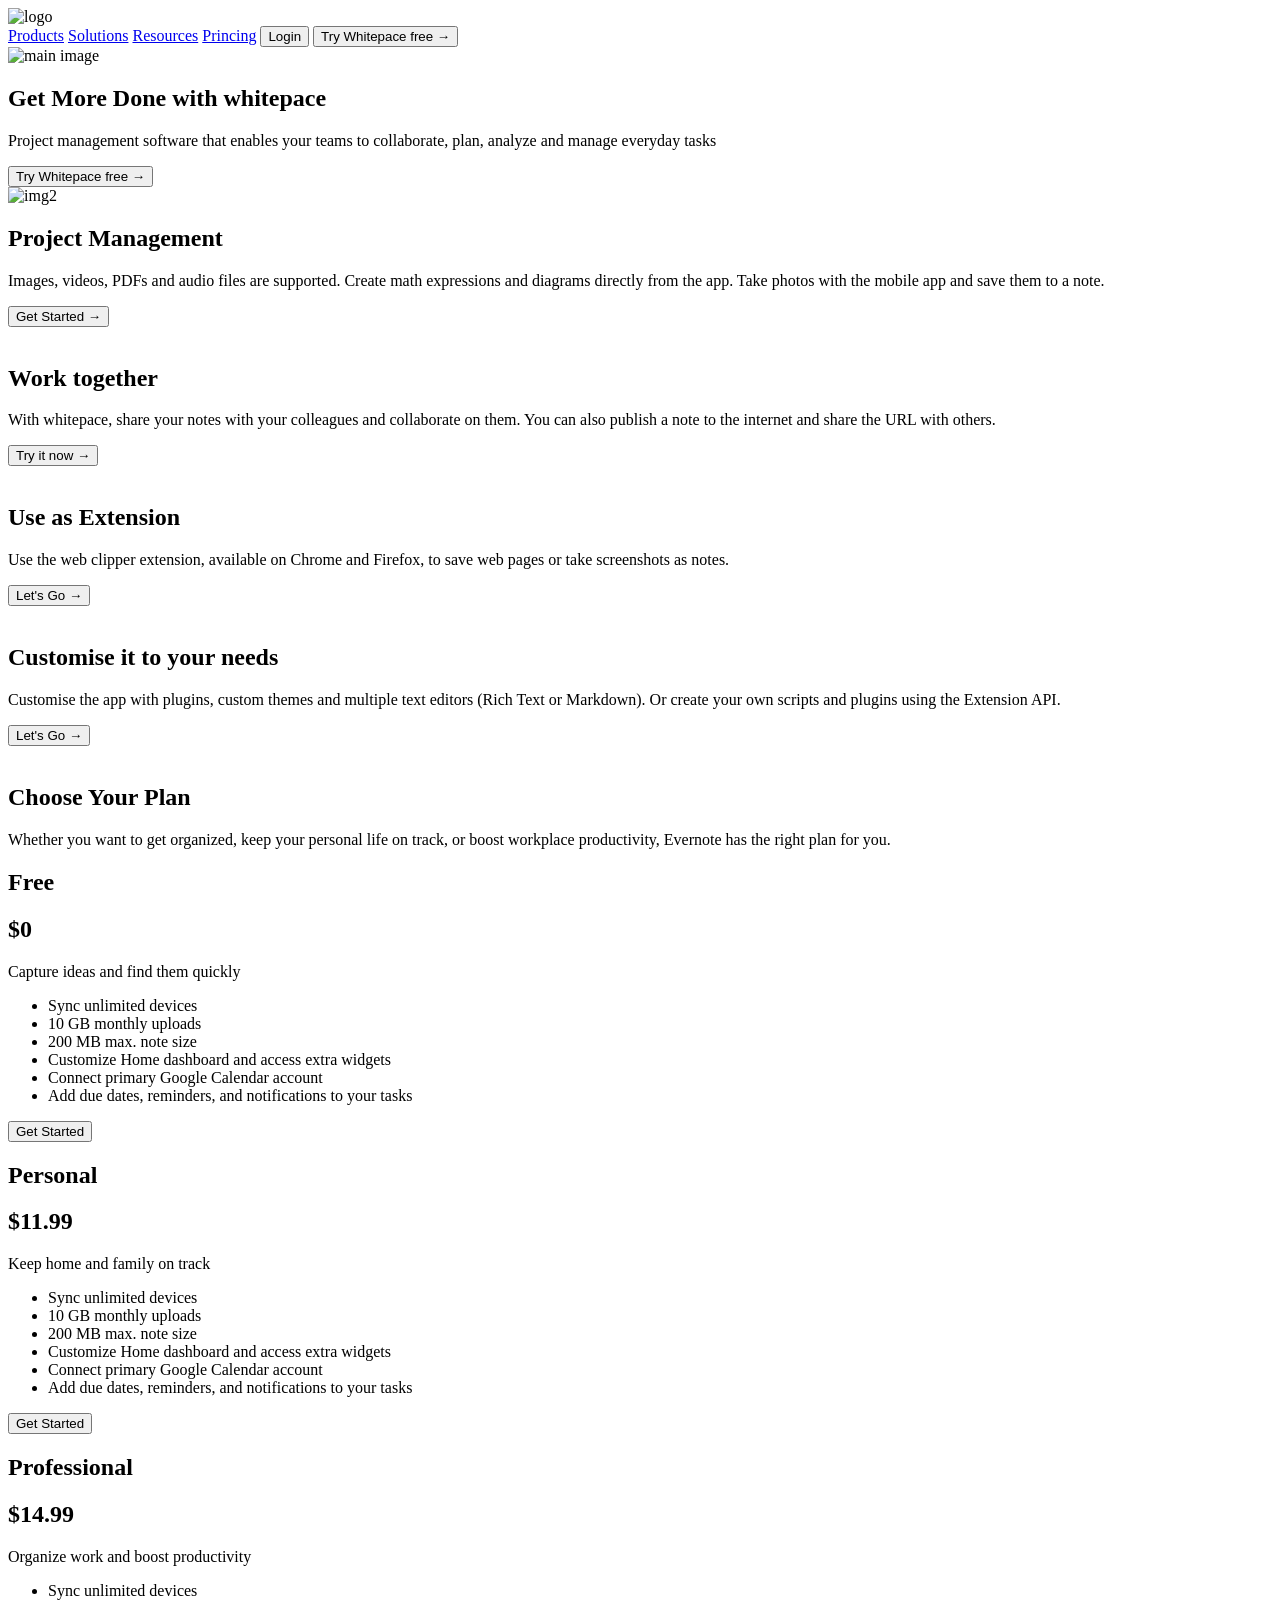
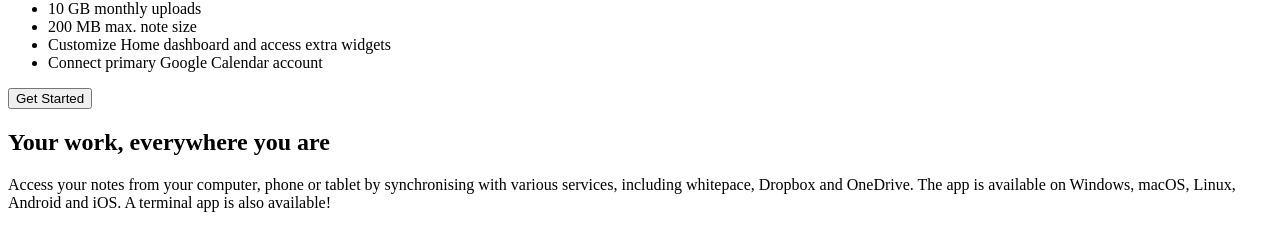
==== responsive landing page/index.html @ 285d1469 "structure" ====
<!DOCTYPE html>
<html lang="en">
<head>
    <meta charset="UTF-8">
    <meta name="viewport" content="width=device-width, initial-scale=1.0">
    <title>Whitepace</title>
</head>
<body>
    <header>
        <img src="" alt="logo">
        <nav>
            <a href="products.html">Products</a>
            <a href="products.html">Solutions</a>
            <a href="products.html">Resources</a>
            <a href="products.html">Princing</a>
           
            <!-- buttons  -->
             <button>Login</button>
             <button>Try Whitepace free →</button>
        </nav>
    </header>

    <!-- main content -->
     <main>
        <section>
            <img src="" alt="main image">
            <h1>Get More Done with whitepace</h1>
        <p>Project management software that enables your teams to collaborate, plan, analyze and manage everyday tasks</p>

     <button>Try Whitepace free →</button>
     </section>

     <section>
        <img src="image2" alt="img2">

        <h1>Project Management</h1>
        <p>Images, videos, PDFs and audio files are supported. Create math expressions and diagrams directly from the app. Take photos with the mobile app and save them to a note.</p>

        <button>Get Started →</button>
     </section>

     <section>
        <img src="img3" alt="">

        <h1>Work together</h1>
        <p>With whitepace, share your notes with your colleagues and collaborate on them. You can also publish a note to the internet and share the URL with others.</p>
<button>Try it now →</button>
     </section>


       <section>
        <img src="img"4 alt="">

        <h1>Use as Extension</h1>
        <p>Use the web clipper extension, available on Chrome and Firefox, to save web pages or take screenshots as notes.</p>
<button>Let's Go →</button>
     </section>

        <section>
        <img src="img"4 alt="">

        <h1>Customise it
to your needs</h1>
        <p>Customise the app with plugins, custom themes and multiple text editors (Rich Text or Markdown). Or create your own scripts and plugins using the Extension API.</p>
<button>Let's Go →</button>
     </section>

        <section>
        <img src="img"4 alt="">

        <h1>Choose Your Plan</h1>
        <p>Whether you want to get organized, keep your personal life on track, or boost workplace productivity, Evernote has the right plan for you.</p>
        
        <div>
            <h2>Free</h2>
            <h1>$0</h1>
            <p>Capture ideas and find them quickly</p>
            <ul>
               <li>Sync unlimited devices</li> 
               <li>10 GB monthly uploads</li> 
               <li>200 MB max. note size</li> 
               <li>Customize Home dashboard and access extra widgets</li> 
               <li>Connect primary Google Calendar account
</li> 
               <li>Add due dates, reminders, and notifications to your tasks</li> 
            </ul>
            <button>Get Started</button>
        </div>


<div>
            <h2>Personal</h2>
            <h1>$11.99</h1>
            <p>Keep home and family on track</p>
            <ul>
               <li>Sync unlimited devices</li> 
               <li>10 GB monthly uploads</li> 
               <li>200 MB max. note size</li> 
               <li>Customize Home dashboard and access extra widgets</li> 
               <li>Connect primary Google Calendar account
</li> 
               <li>Add due dates, reminders, and notifications to your tasks</li> 
            </ul>
            <button>Get Started</button>
        </div>

<div>
            <h2>Professional</h2>
            <h1>$14.99</h1>
            <p>Organize work and boost productivity</p>
            <ul>
               <li>Sync unlimited devices</li> 
               <li>10 GB monthly uploads</li> 
               <li>200 MB max. note size</li> 
               <li>Customize Home dashboard and access extra widgets</li> 
               <li>Connect primary Google Calendar account</li>
               </ul>
            <button>Get Started</button>
        </div>
     </section>

     <section>
      <h1>Your work, everywhere you are</h1>
      <p>Access your notes from your computer, phone or tablet by synchronising with various services, including whitepace, Dropbox and OneDrive. The app is available on Windows, macOS, Linux, Android and iOS. A terminal app is also available!</p>
     </section>

     </main>
    
</body>
</html>
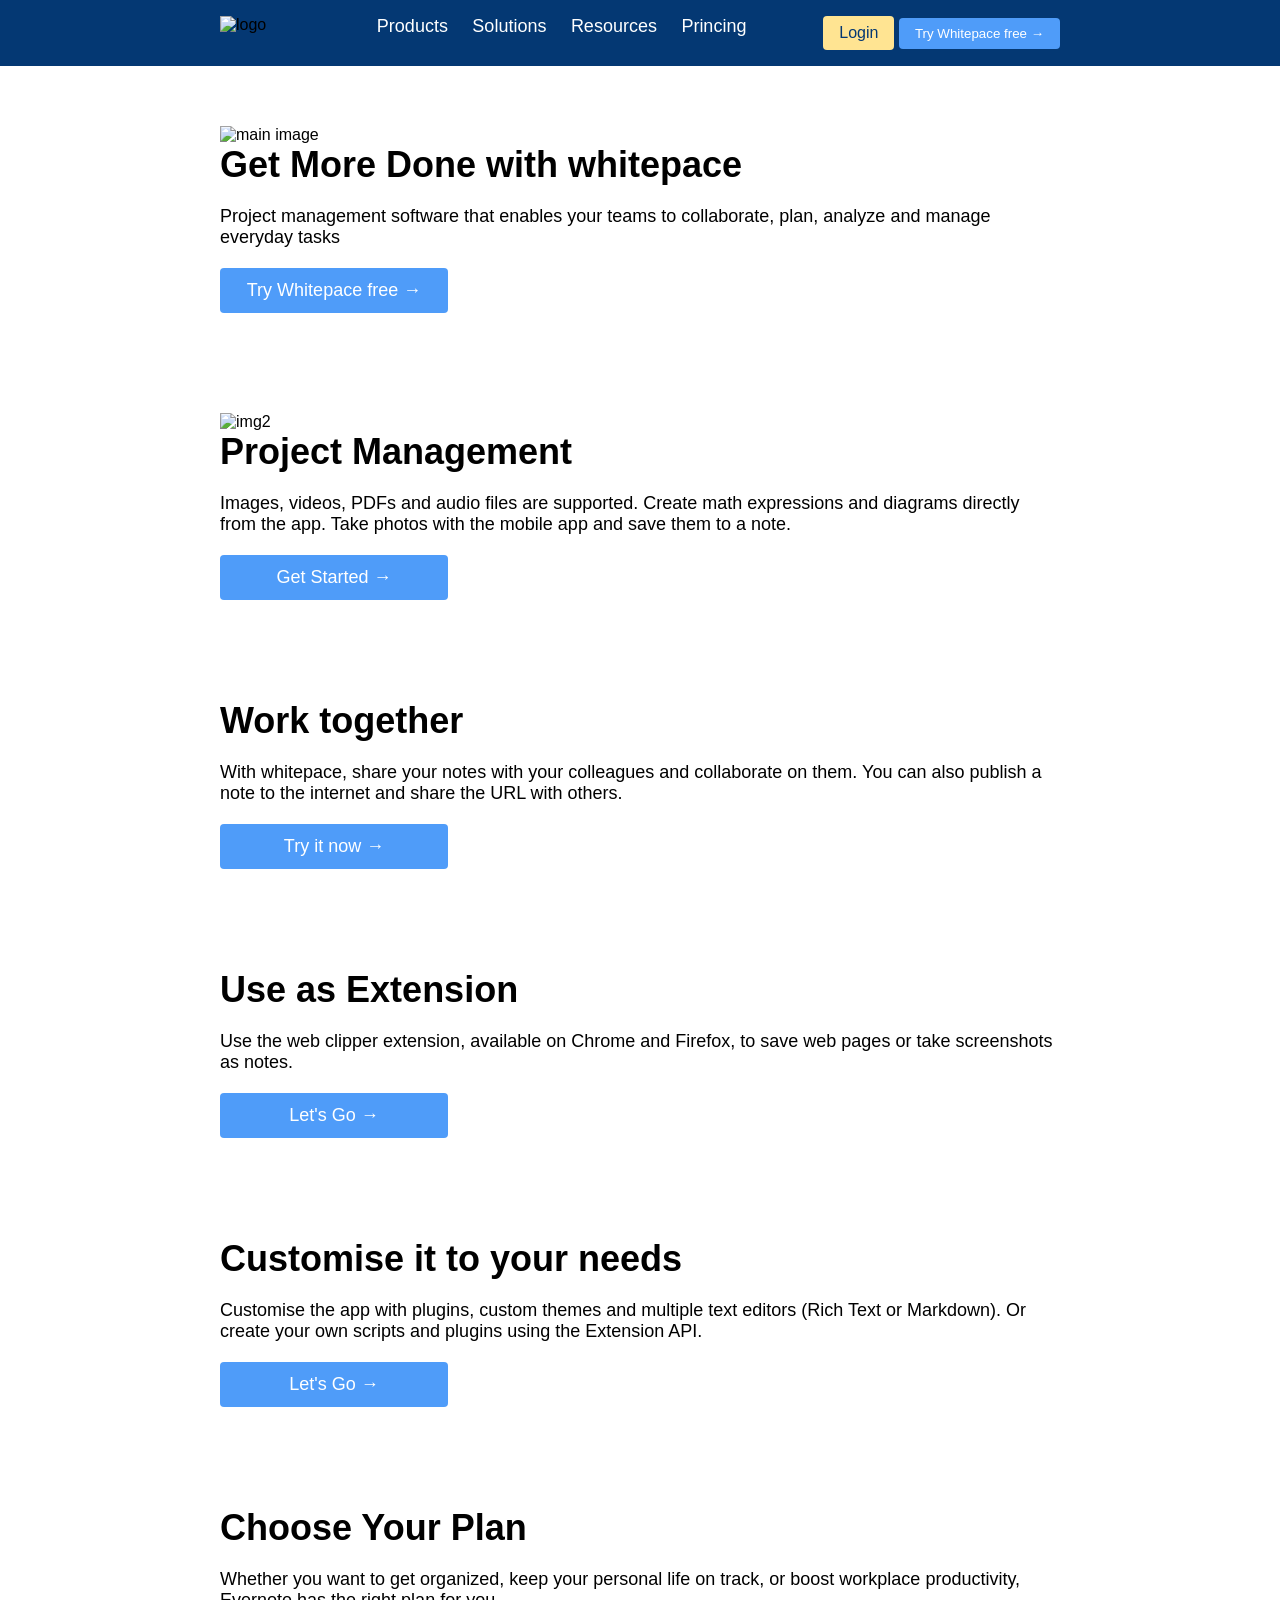
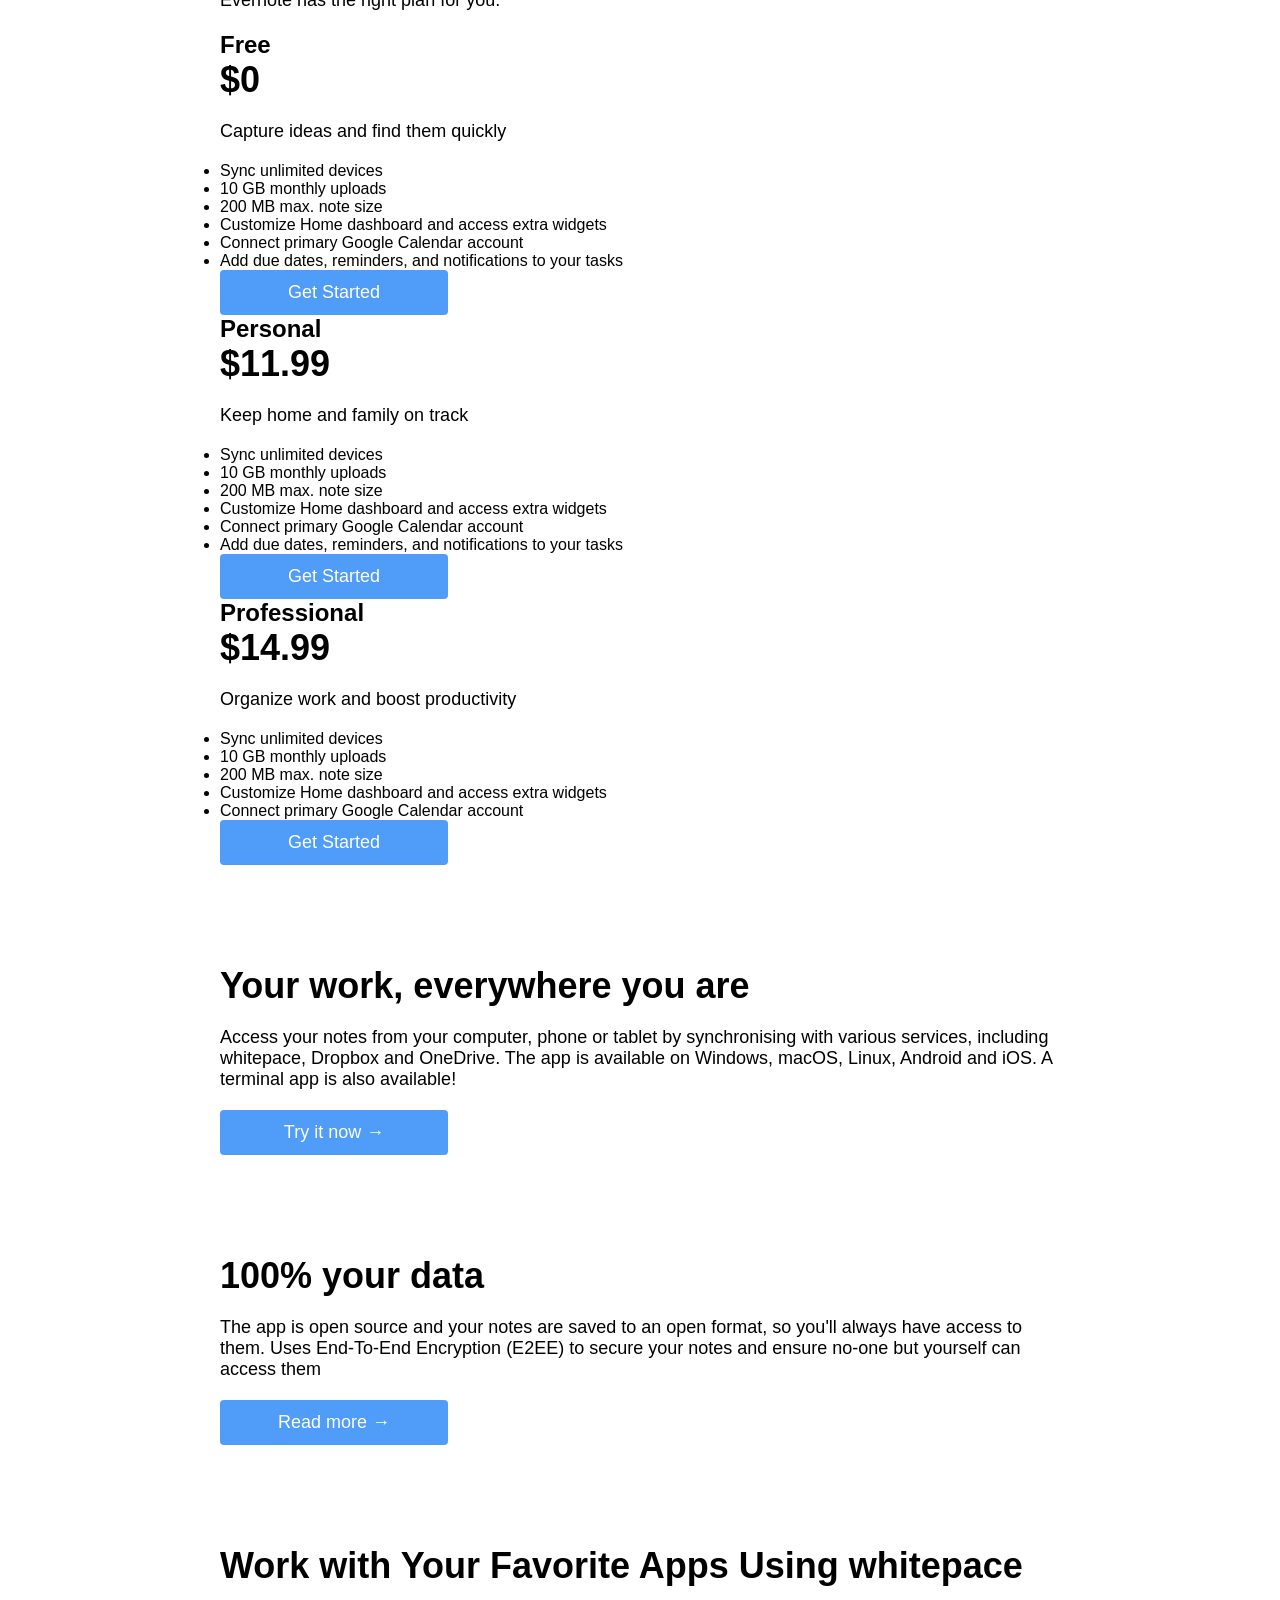
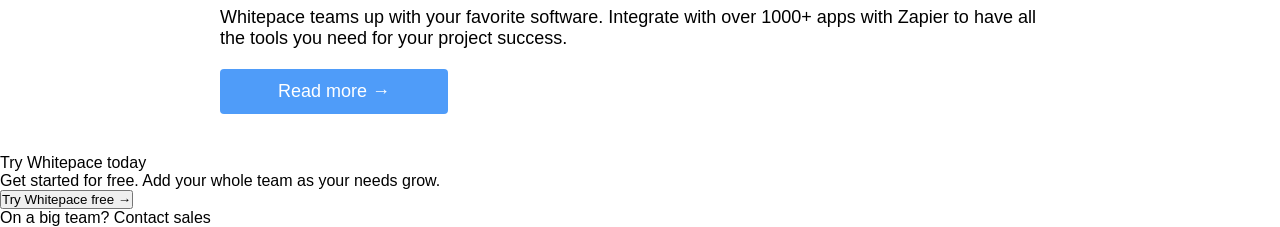
==== commit 7dcc1de3: "styling the layout" ====
--- a/responsive landing page/index.html
+++ b/responsive landing page/index.html
@@ -4,20 +4,21 @@
     <meta charset="UTF-8">
     <meta name="viewport" content="width=device-width, initial-scale=1.0">
     <title>Whitepace</title>
-</head>
+    <link rel="stylesheet" href="style.css">
+    </head>
 <body>
     <header>
-        <img src="" alt="logo">
-        <nav>
+        <img src="" alt="logo" id="logo">
+        <nav class="nav-links">
             <a href="products.html">Products</a>
             <a href="products.html">Solutions</a>
             <a href="products.html">Resources</a>
             <a href="products.html">Princing</a>
-           
-            <!-- buttons  -->
-             <button>Login</button>
-             <button>Try Whitepace free →</button>
         </nav>
+           <div class="btn">
+             <button id="btn1">Login</button>
+             <button id="btn2">Try Whitepace free →</button>
+             </div>
     </header>
 
     <!-- main content -->
@@ -31,12 +32,13 @@
      </section>
 
      <section>
-        <img src="image2" alt="img2">
-
+       <img src="image2" alt="img2">
         <h1>Project Management</h1>
         <p>Images, videos, PDFs and audio files are supported. Create math expressions and diagrams directly from the app. Take photos with the mobile app and save them to a note.</p>
+        <button>Get Started →</button>
 
-        <button>Get Started →</button>
+
+
      </section>
 
      <section>
@@ -122,9 +124,33 @@
      <section>
       <h1>Your work, everywhere you are</h1>
       <p>Access your notes from your computer, phone or tablet by synchronising with various services, including whitepace, Dropbox and OneDrive. The app is available on Windows, macOS, Linux, Android and iOS. A terminal app is also available!</p>
+
+    <button>Try it now →</button>
      </section>
 
+  <section>
+      <h1>100% your data</h1>
+      <p>The app is open source and your notes are saved to an open format, so you'll always have access to them. Uses End-To-End Encryption (E2EE) to secure your notes and ensure no-one but yourself can access them</p>
+
+    <button>Read more →</button>
+     </section>
+
+       <section>
+      <h1>Work with Your Favorite Apps Using whitepace</h1>
+      <p>Whitepace teams up with your favorite software. Integrate with over 1000+ apps with Zapier to have all the tools you need for your project success.</p>
+
+    <button>Read more →</button>
+     </section>
      </main>
+
+     <footer>
+      Try Whitepace today
+      <p>Get started for free.
+Add your whole team as your needs grow.</p>
+<button>Try Whitepace free →</button>
+<p>On a big team? Contact sales</p>
+
+     </footer>
     
 </body>
 </html>
--- a/responsive landing page/style.css
+++ b/responsive landing page/style.css
@@ -0,0 +1,98 @@
+* {
+    margin: 0;
+    padding: 0;
+    box-sizing: border-box;
+}
+/* root {
+    --main-bg-color: #043873;
+    --bg-color: #ffffff;
+    --btn-color: #4F9CF9;
+} */
+
+body {
+    font-family:'Segoe UI', Tahoma, Geneva, Verdana, sans-serif;
+}
+
+header {
+  display: flex;
+  justify-content: space-between;
+  background-color: var(--main-bg-color, #043873);
+  padding: 16px 220px;
+}
+
+#logo {
+    width: 100px;
+    height: auto;
+    align-self: left;
+}
+
+
+.nav-links a {
+    text-decoration: none;
+    margin: 0 10px;
+    color: #fff;
+    font-size: 18px;
+    font-weight: 500;
+}
+
+.btn {
+    align-content: right;
+    margin-right: 0;
+    padding-left: 20px;
+}
+
+#btn1 {
+    background-color: #FFE492;
+    color: #043873;
+    border: none;
+    padding: 8px 16px;
+    border-radius: 4px;
+    cursor: pointer;
+    font-size: 16px;
+    font-weight: 500;
+}
+
+#btn2{
+    background-color: #4F9CF9;
+    color: #ffffff;
+    border: none;
+    padding: 8px 16px;
+    border-radius: 4px;
+    cursor: pointer;
+}
+
+section {
+    display: flex;
+    flex-direction: column;
+    justify-content: space-between;
+    padding: 40px 220px;
+    margin-top: 20px;
+}
+
+section img {
+    width: 400px;
+    height: auto;
+  
+  
+
+}
+section h1 {
+    font-size: 36px;
+    margin-bottom: 20px;
+    align-self: left;
+
+}
+section p {
+    font-size: 18px;
+    margin-bottom: 20px;
+}
+section button {
+    background-color: var(--btn-color, #4F9CF9);
+    width: 228px;
+    color: #ffffff;
+    border: none;
+    padding: 12px 24px;
+    border-radius: 4px;
+    cursor: pointer;
+    font-size: 18px;
+}
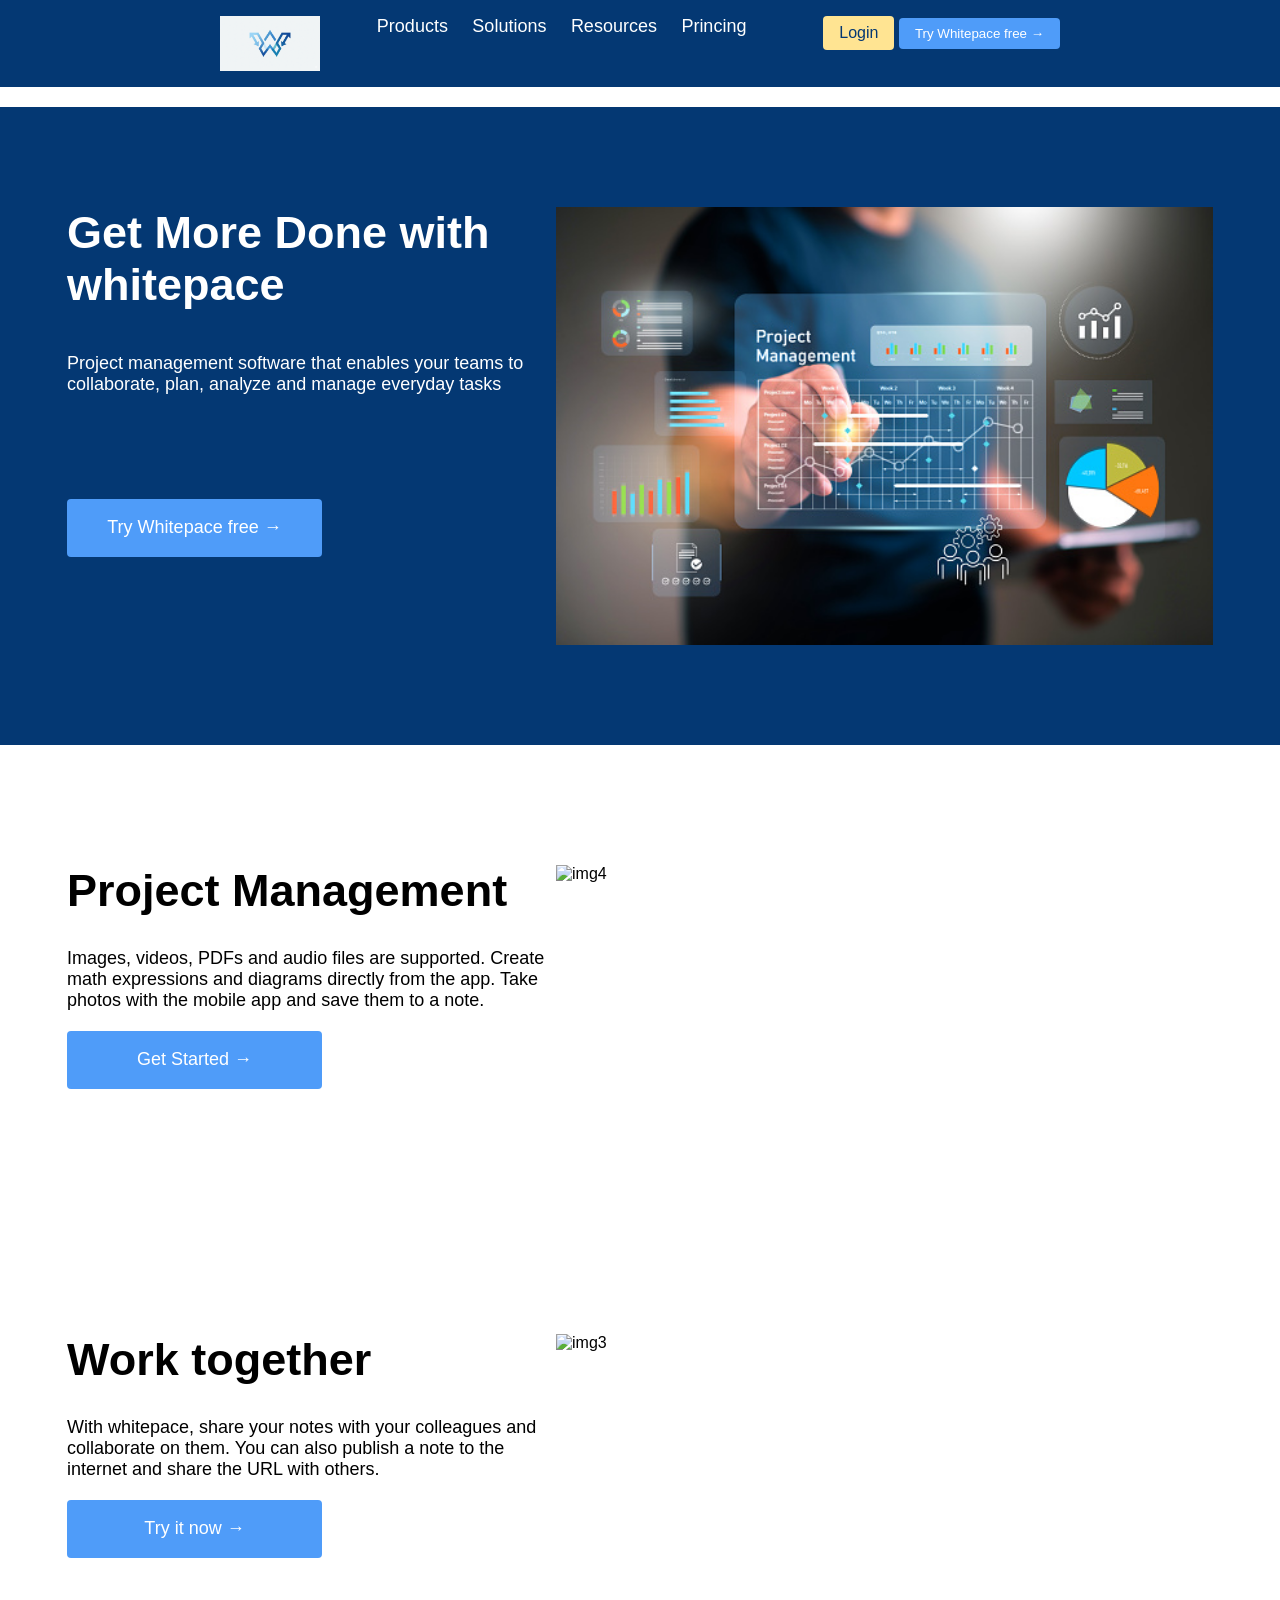
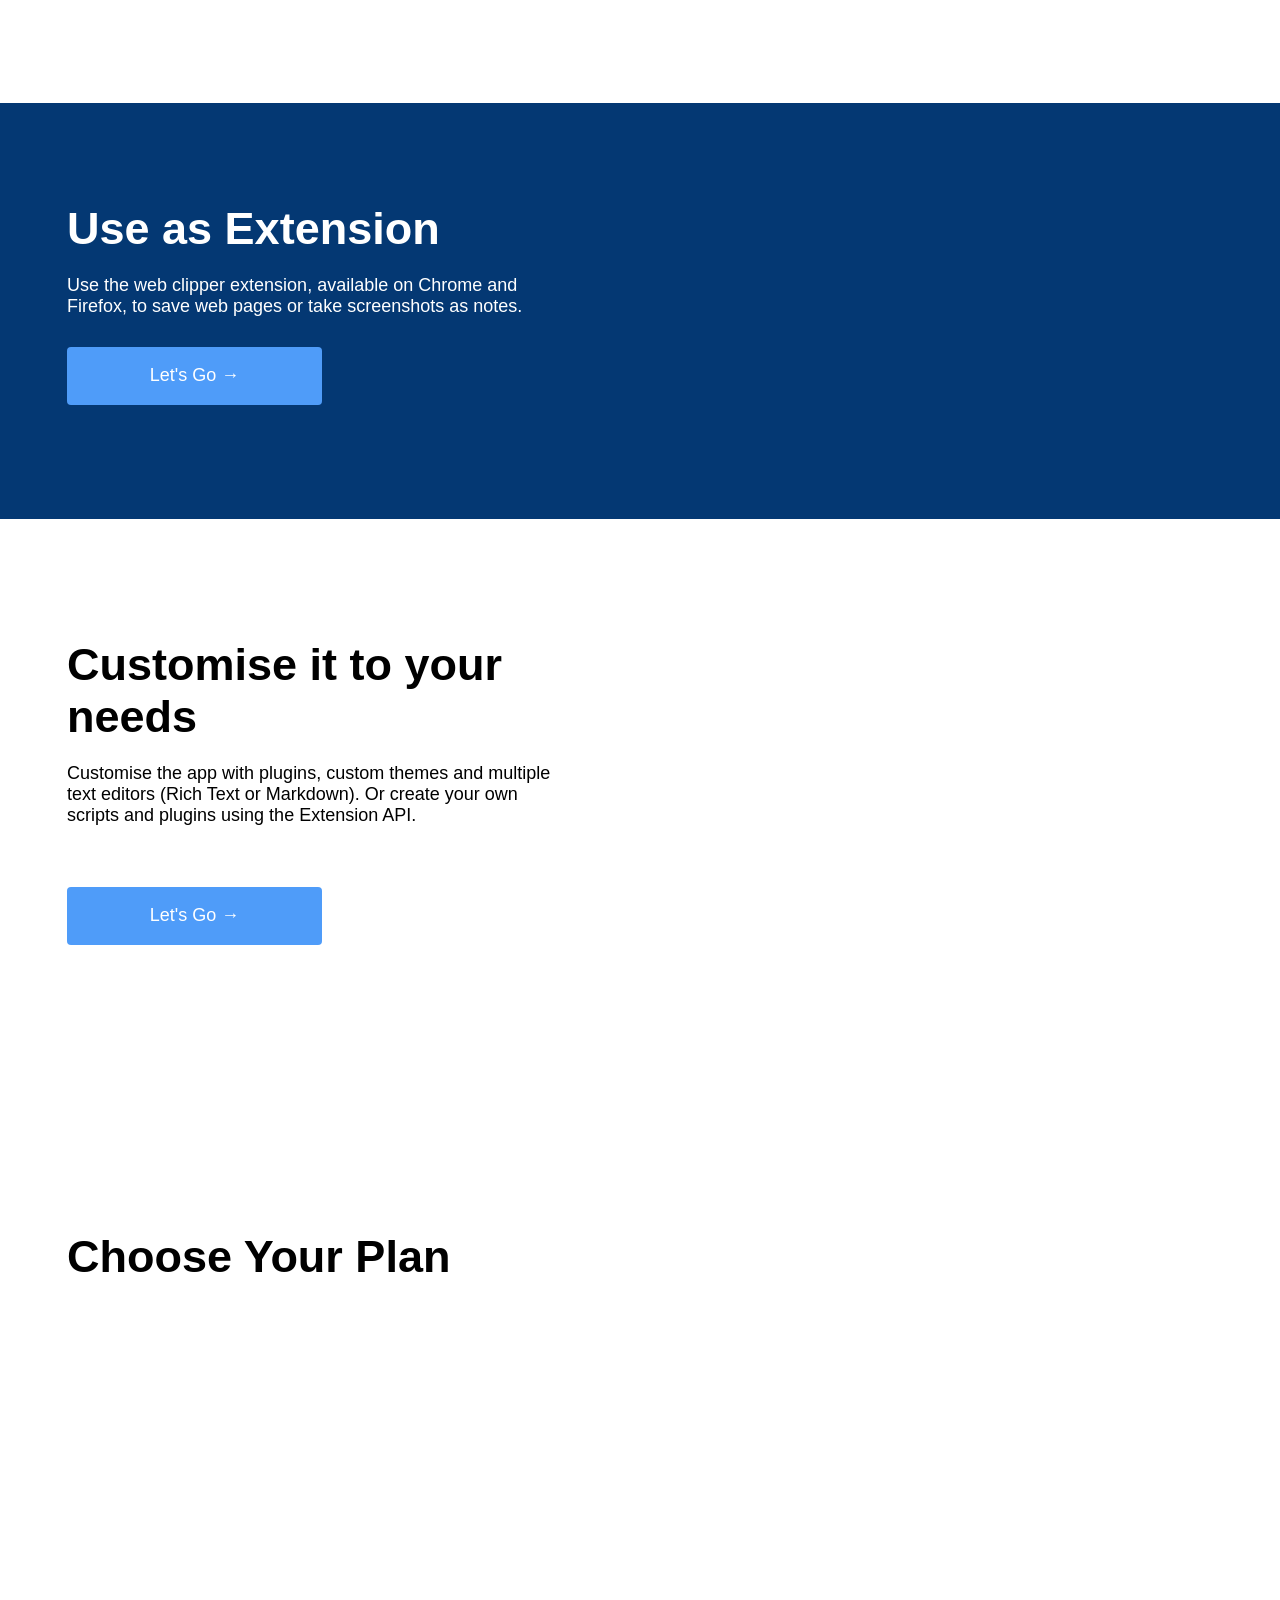
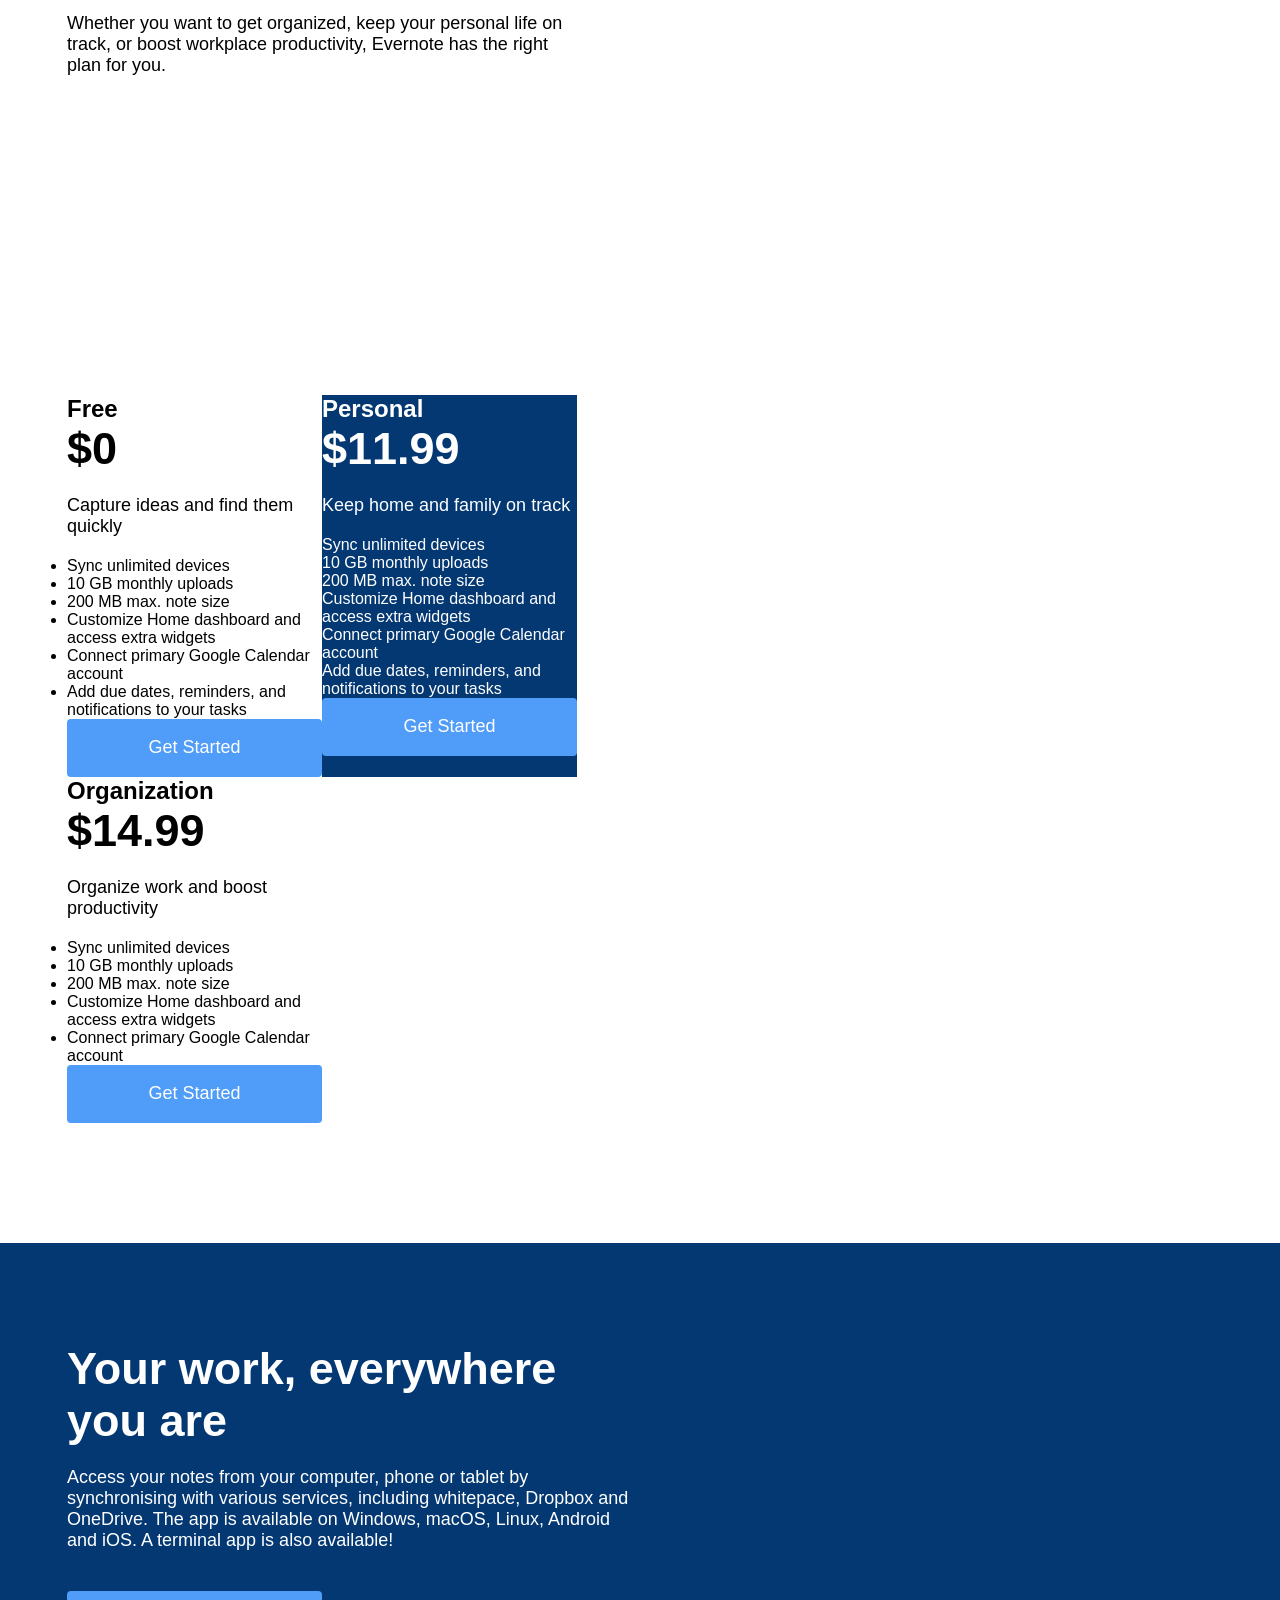
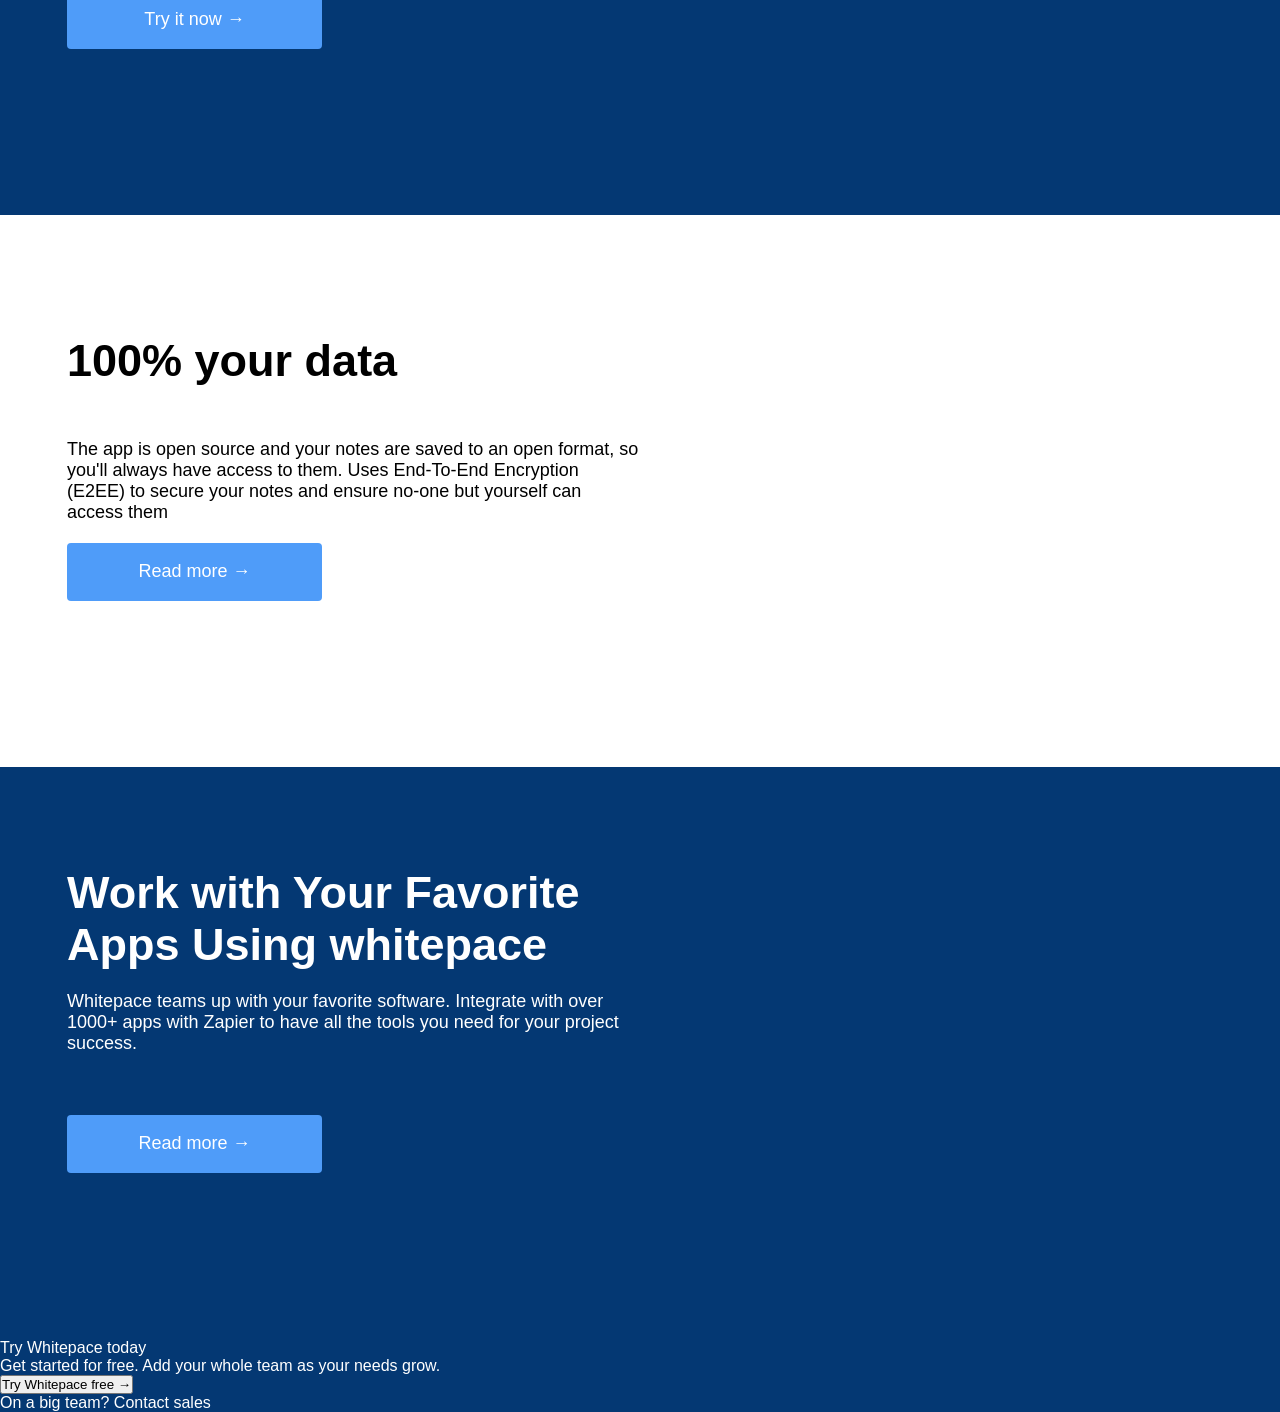
==== commit 26bf80fc: "styling the main 1.1" ====
--- a/responsive landing page/index.html
+++ b/responsive landing page/index.html
@@ -8,7 +8,7 @@
     </head>
 <body>
     <header>
-        <img src="" alt="logo" id="logo">
+        <img src="images/img1.png" alt="logo" id="logo">
         <nav class="nav-links">
             <a href="products.html">Products</a>
             <a href="products.html">Solutions</a>
@@ -23,8 +23,8 @@
 
     <!-- main content -->
      <main>
-        <section>
-            <img src="" alt="main image">
+        <section class="main-section">
+            <img src="images/img2.jpg" alt="main image">
             <h1>Get More Done with whitepace</h1>
         <p>Project management software that enables your teams to collaborate, plan, analyze and manage everyday tasks</p>
 
@@ -32,17 +32,14 @@
      </section>
 
      <section>
-       <img src="image2" alt="img2">
+      <img  src="images/img4.jpg" alt="img4">
         <h1>Project Management</h1>
         <p>Images, videos, PDFs and audio files are supported. Create math expressions and diagrams directly from the app. Take photos with the mobile app and save them to a note.</p>
         <button>Get Started →</button>
-
-
-
-     </section>
+ </section>
 
      <section>
-        <img src="img3" alt="">
+        <img class="img3" src="images/img3.jpg" alt="img3">
 
         <h1>Work together</h1>
         <p>With whitepace, share your notes with your colleagues and collaborate on them. You can also publish a note to the internet and share the URL with others.</p>
@@ -50,7 +47,7 @@
      </section>
 
 
-       <section>
+       <section class="main-section" >
         <img src="img"4 alt="">
 
         <h1>Use as Extension</h1>
@@ -90,7 +87,7 @@
         </div>
 
 
-<div>
+<div class="main-section">
             <h2>Personal</h2>
             <h1>$11.99</h1>
             <p>Keep home and family on track</p>
@@ -107,7 +104,7 @@
         </div>
 
 <div>
-            <h2>Professional</h2>
+            <h2>Organization</h2>
             <h1>$14.99</h1>
             <p>Organize work and boost productivity</p>
             <ul>
@@ -121,7 +118,7 @@
         </div>
      </section>
 
-     <section>
+     <section class="main-section">
       <h1>Your work, everywhere you are</h1>
       <p>Access your notes from your computer, phone or tablet by synchronising with various services, including whitepace, Dropbox and OneDrive. The app is available on Windows, macOS, Linux, Android and iOS. A terminal app is also available!</p>
 
@@ -135,7 +132,7 @@
     <button>Read more →</button>
      </section>
 
-       <section>
+       <section class="main-section">
       <h1>Work with Your Favorite Apps Using whitepace</h1>
       <p>Whitepace teams up with your favorite software. Integrate with over 1000+ apps with Zapier to have all the tools you need for your project success.</p>
 
@@ -143,7 +140,7 @@
      </section>
      </main>
 
-     <footer>
+     <footer class="main-section">
       Try Whitepace today
       <p>Get started for free.
 Add your whole team as your needs grow.</p>
--- a/responsive landing page/style.css
+++ b/responsive landing page/style.css
@@ -62,37 +62,55 @@
 }
 
 section {
-    display: flex;
-    flex-direction: column;
-    justify-content: space-between;
-    padding: 40px 220px;
+    display: grid;
+    grid-template-columns: 1fr 1fr 2fr;
+    grid-template-rows: 2fr 2fr 2fr;
+    padding: 100px 67px;
     margin-top: 20px;
 }
 
 section img {
-    width: 400px;
+    width: 657px;
     height: auto;
+    grid-column: 3;
+   grid-row: 1 / span 3;
   
   
 
 }
 section h1 {
-    font-size: 36px;
+    font-size: 45px;
     margin-bottom: 20px;
-    align-self: left;
+    grid-column: 1 / span 2;
+
 
 }
 section p {
     font-size: 18px;
     margin-bottom: 20px;
+    grid-column: 1 / span 2;
 }
+
 section button {
     background-color: var(--btn-color, #4F9CF9);
-    width: 228px;
+    width: 255px;
+    height: 58px;
     color: #ffffff;
     border: none;
     padding: 12px 24px;
     border-radius: 4px;
     cursor: pointer;
     font-size: 18px;
+    grid-column: 1 / span 2;
+}
+
+.main-section {
+    background-color:#043873;
+    color: #ffffff;
+}
+.img3 {
+    width: 657px;
+    height: auto;
+    grid-column: 3;
+   grid-row: 1 / span 3;
 }
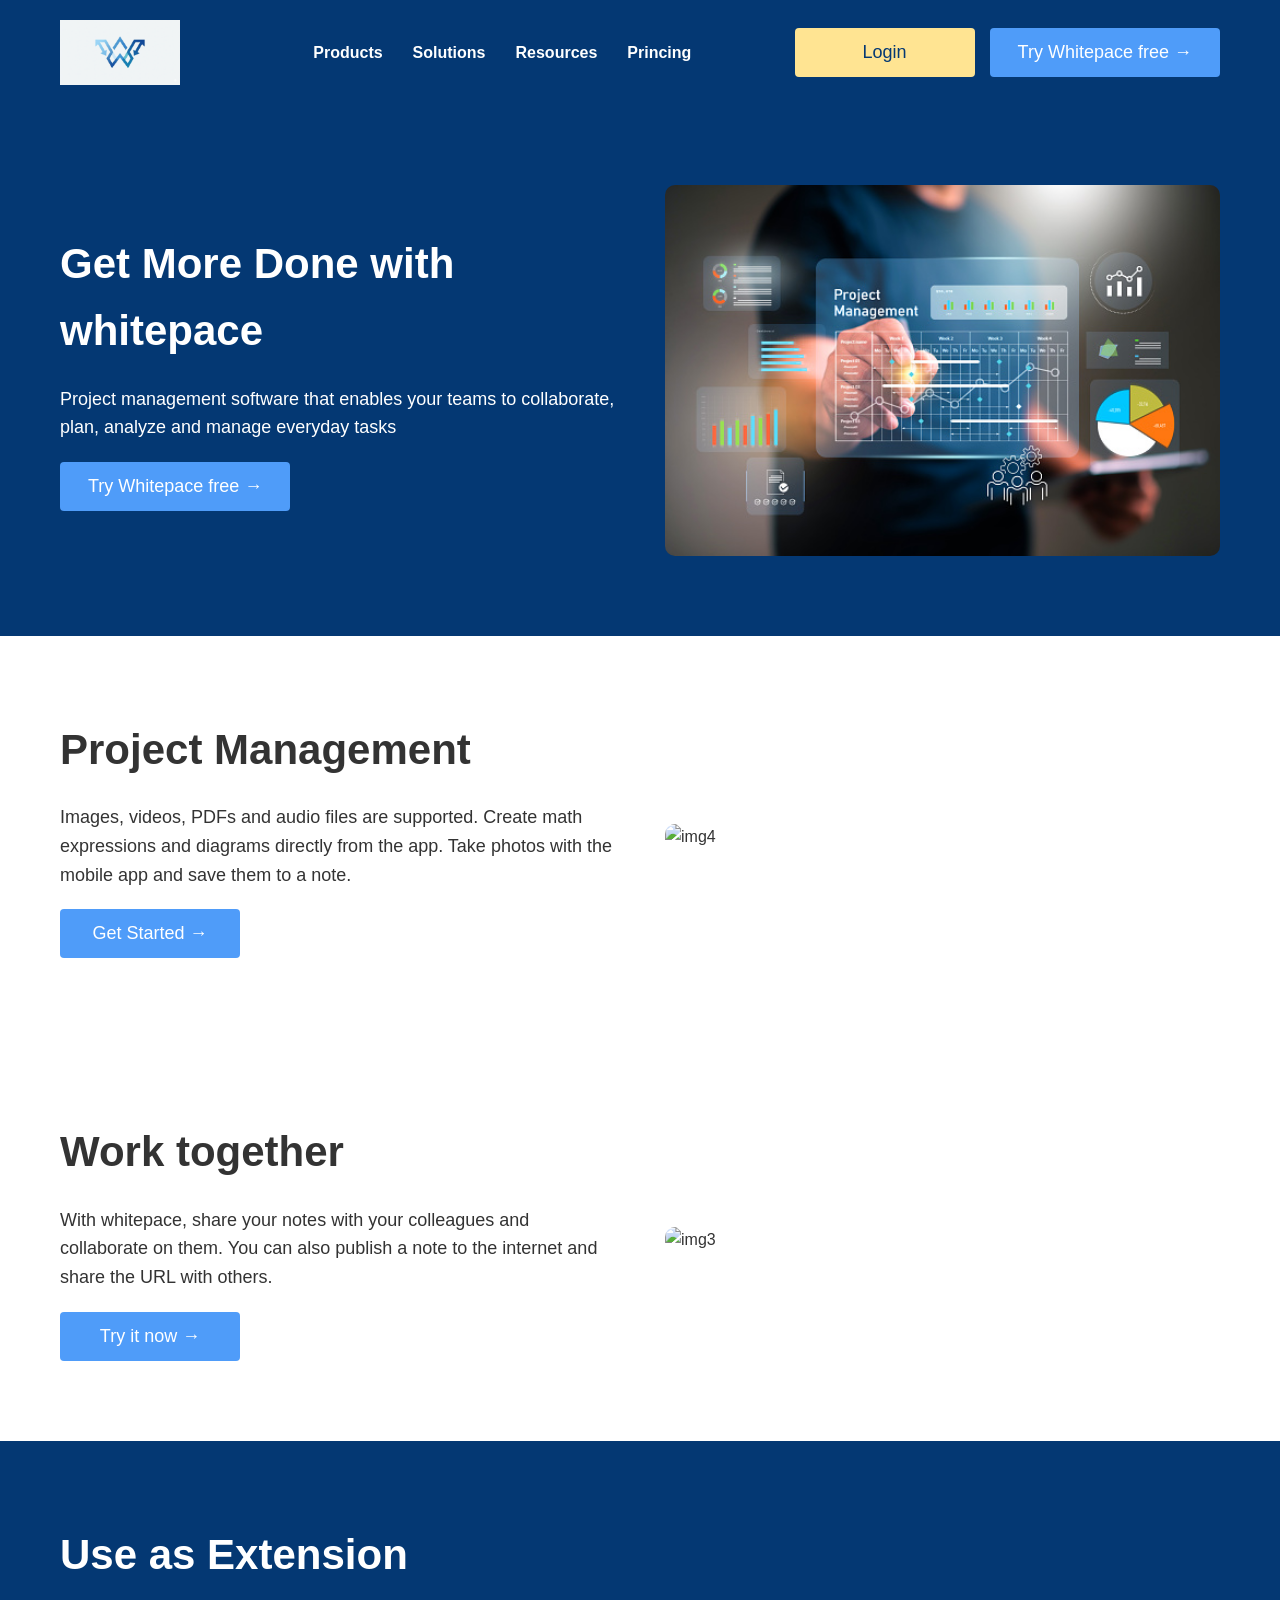
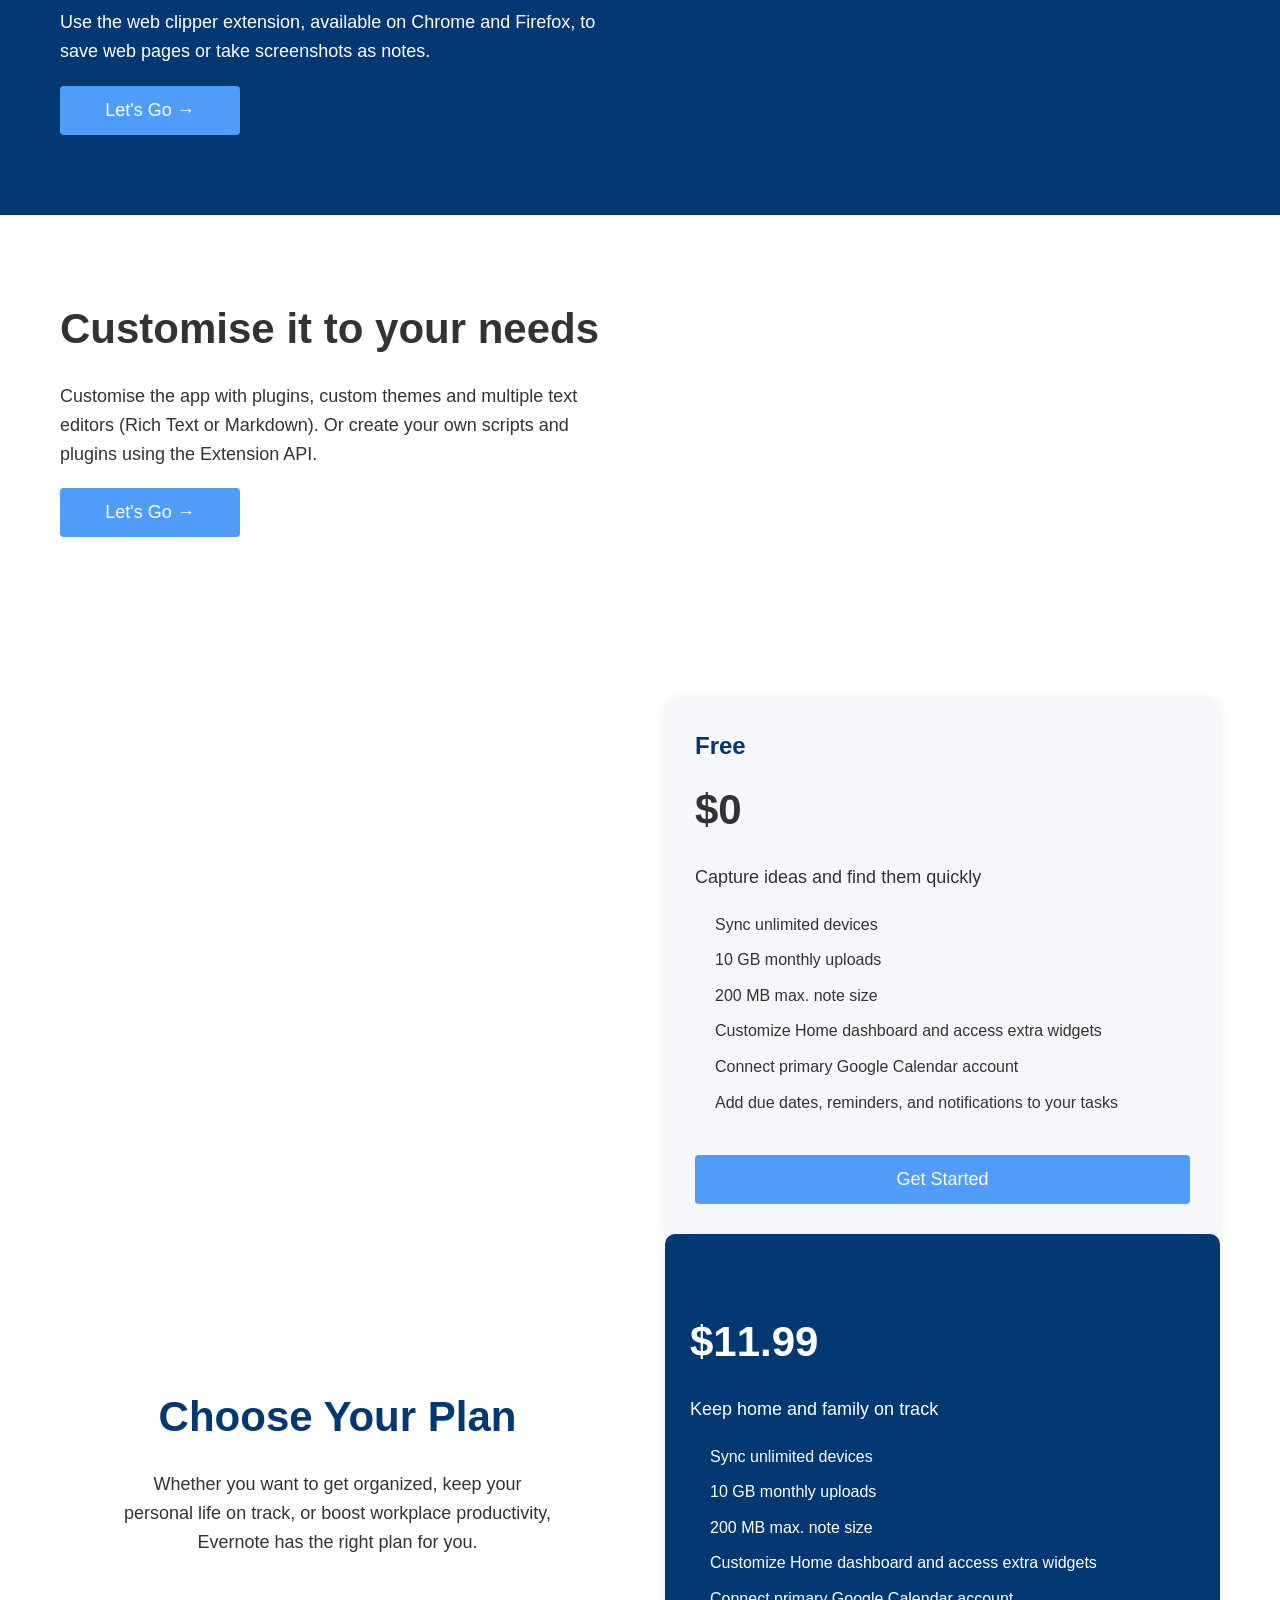
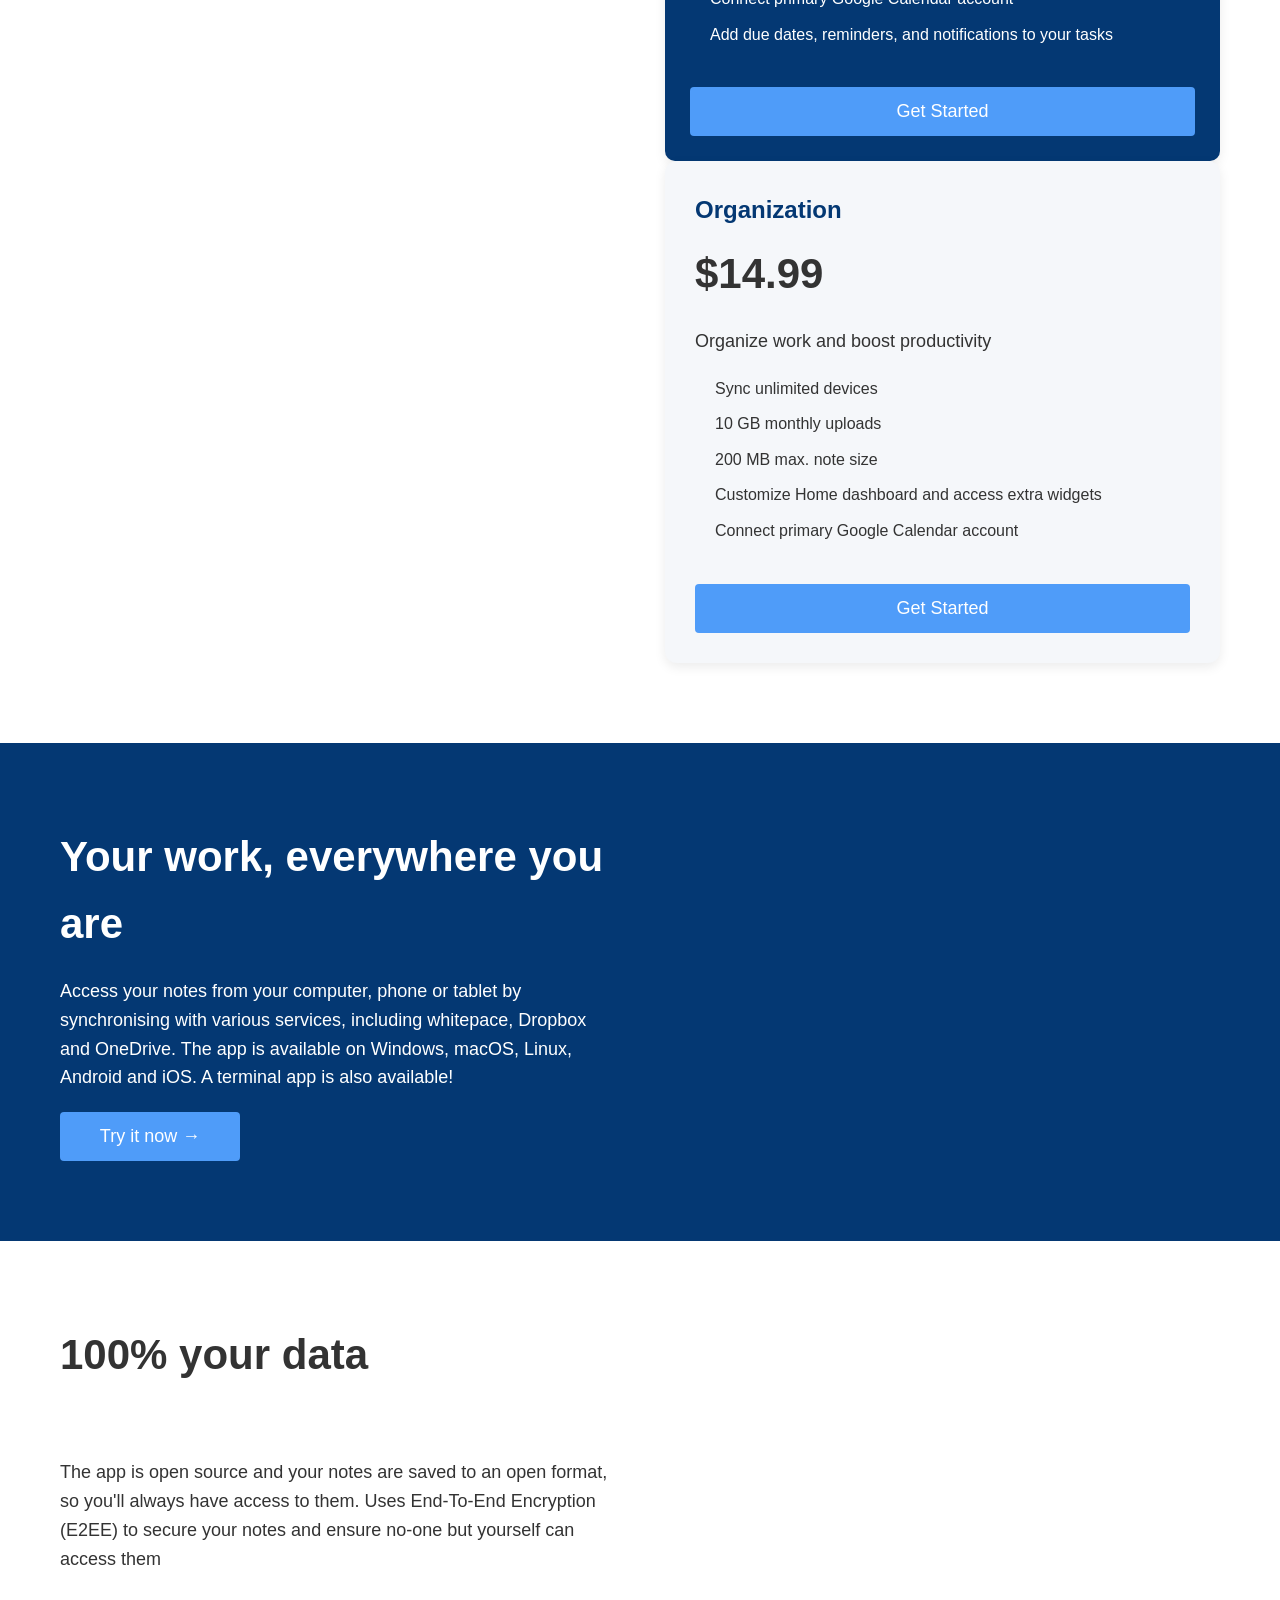
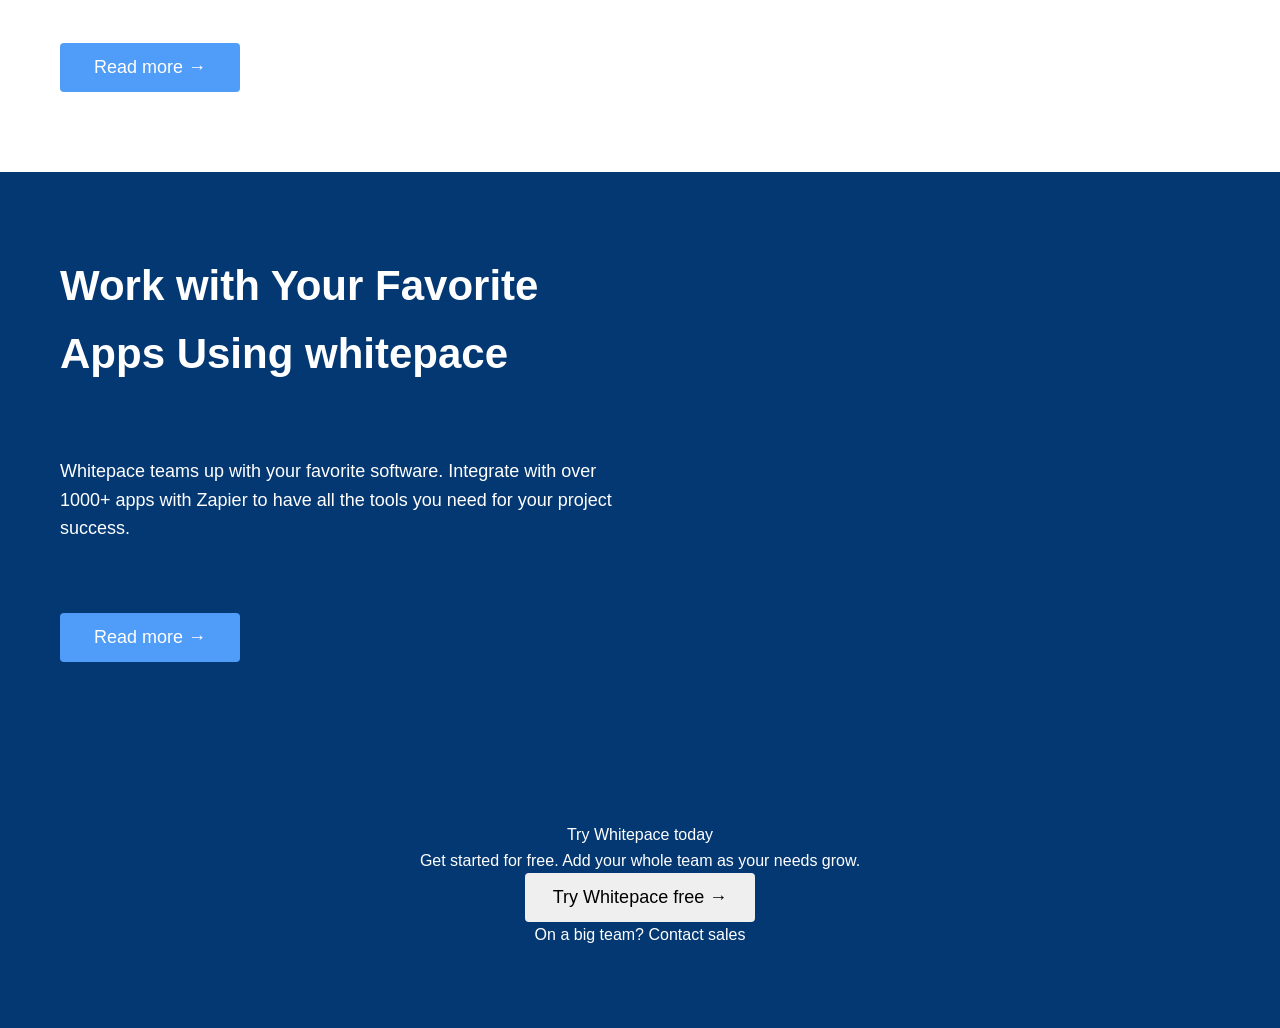
==== commit 52e64928: "styling2" ====
--- a/responsive landing page/index.html
+++ b/responsive landing page/index.html
@@ -24,53 +24,59 @@
     <!-- main content -->
      <main>
         <section class="main-section">
-            <img src="images/img2.jpg" alt="main image">
-            <h1>Get More Done with whitepace</h1>
+<div>
+         <h1>Get More Done with whitepace</h1>
         <p>Project management software that enables your teams to collaborate, plan, analyze and manage everyday tasks</p>
-
      <button>Try Whitepace free →</button>
+</div>
+ <img src="images/img2.jpg" alt="main image">
      </section>
 
      <section>
-      <img  src="images/img4.jpg" alt="img4">
+      <div>
         <h1>Project Management</h1>
         <p>Images, videos, PDFs and audio files are supported. Create math expressions and diagrams directly from the app. Take photos with the mobile app and save them to a note.</p>
         <button>Get Started →</button>
+      </div>
+      <img  src="images/img4.jpg" alt="img4">
  </section>
 
-     <section>
-        <img class="img3" src="images/img3.jpg" alt="img3">
-
+     <section>     
+<div>
         <h1>Work together</h1>
         <p>With whitepace, share your notes with your colleagues and collaborate on them. You can also publish a note to the internet and share the URL with others.</p>
-<button>Try it now →</button>
+        <button>Try it now →</button>
+</div>
+<img class="img3" src="images/img3.jpg" alt="img3">
      </section>
 
 
        <section class="main-section" >
-        <img src="img"4 alt="">
-
+<div>
         <h1>Use as Extension</h1>
         <p>Use the web clipper extension, available on Chrome and Firefox, to save web pages or take screenshots as notes.</p>
 <button>Let's Go →</button>
+       </div>
+ <img src="images/img4.jpg" alt="">
      </section>
 
         <section>
-        <img src="img"4 alt="">
-
-        <h1>Customise it
-to your needs</h1>
+       <div>
+        <h1>Customise it to your needs</h1>
         <p>Customise the app with plugins, custom themes and multiple text editors (Rich Text or Markdown). Or create your own scripts and plugins using the Extension API.</p>
-<button>Let's Go →</button>
+        <button>Let's Go →</button>
+         </div>
+ <img src="images/img4.jpg" alt="">
      </section>
 
-        <section>
-        <img src="img"4 alt="">
-
+<section>
+         <div class="pricing-section">
         <h1>Choose Your Plan</h1>
         <p>Whether you want to get organized, keep your personal life on track, or boost workplace productivity, Evernote has the right plan for you.</p>
-        
-        <div>
+            </div>
+
+<div class="princing-container">
+        <div class="cards">
             <h2>Free</h2>
             <h1>$0</h1>
             <p>Capture ideas and find them quickly</p>
@@ -87,7 +93,7 @@
         </div>
 
 
-<div class="main-section">
+        <div class=" cards card2">
             <h2>Personal</h2>
             <h1>$11.99</h1>
             <p>Keep home and family on track</p>
@@ -96,14 +102,13 @@
                <li>10 GB monthly uploads</li> 
                <li>200 MB max. note size</li> 
                <li>Customize Home dashboard and access extra widgets</li> 
-               <li>Connect primary Google Calendar account
-</li> 
+               <li>Connect primary Google Calendar account</li> 
                <li>Add due dates, reminders, and notifications to your tasks</li> 
             </ul>
             <button>Get Started</button>
         </div>
 
-<div>
+        <div class="cards">
             <h2>Organization</h2>
             <h1>$14.99</h1>
             <p>Organize work and boost productivity</p>
@@ -116,37 +121,36 @@
                </ul>
             <button>Get Started</button>
         </div>
-     </section>
+
+    </div>
+</section>
 
      <section class="main-section">
+  <div>
       <h1>Your work, everywhere you are</h1>
       <p>Access your notes from your computer, phone or tablet by synchronising with various services, including whitepace, Dropbox and OneDrive. The app is available on Windows, macOS, Linux, Android and iOS. A terminal app is also available!</p>
-
     <button>Try it now →</button>
+    </div>
      </section>
 
   <section>
       <h1>100% your data</h1>
       <p>The app is open source and your notes are saved to an open format, so you'll always have access to them. Uses End-To-End Encryption (E2EE) to secure your notes and ensure no-one but yourself can access them</p>
-
     <button>Read more →</button>
      </section>
 
-       <section class="main-section">
+    <section class="main-section">
       <h1>Work with Your Favorite Apps Using whitepace</h1>
       <p>Whitepace teams up with your favorite software. Integrate with over 1000+ apps with Zapier to have all the tools you need for your project success.</p>
-
-    <button>Read more →</button>
-     </section>
+      <button>Read more →</button>
+    </section>
      </main>
 
      <footer class="main-section">
-      Try Whitepace today
-      <p>Get started for free.
-Add your whole team as your needs grow.</p>
-<button>Try Whitepace free →</button>
-<p>On a big team? Contact sales</p>
-
+          Try Whitepace today
+         <p>Get started for free. Add your whole team as your needs grow.</p>
+         <button>Try Whitepace free →</button>
+         <p>On a big team? Contact sales</p>
      </footer>
     
 </body>
--- a/responsive landing page/style.css
+++ b/responsive landing page/style.css
@@ -11,106 +11,248 @@
 
 body {
     font-family:'Segoe UI', Tahoma, Geneva, Verdana, sans-serif;
+    line-height: 1.6;
+    color: #333;
 }
 
 header {
-  display: flex;
-  justify-content: space-between;
-  background-color: var(--main-bg-color, #043873);
-  padding: 16px 220px;
+    display: grid;
+    grid-template-columns: 150px 1fr auto;
+    align-items: center;
+    padding: 20px 60px;
+    background-color: var(--main-bg-color, #043873);
+
 }
 
 #logo {
-    width: 100px;
-    height: auto;
-    align-self: left;
+    width: 120px;
+}
+
+.nav-links{
+   display: flex;
+    justify-content: center;
+    gap: 30px;
 }
 
 
 .nav-links a {
     text-decoration: none;
-    margin: 0 10px;
     color: #fff;
+    font-weight: bold;
+}
+
+.btn {
+    display: flex;
+    gap: 15px;
+    
+}
+button { 
+    border: none; 
+    width: fit-content;
+    min-width: 180px;
+    padding: 14px 28px;
+    border-radius: 4px;
+    cursor: pointer;
     font-size: 18px;
-    font-weight: 500;
-}
-
-.btn {
-    align-content: right;
-    margin-right: 0;
-    padding-left: 20px;
-}
+  
+ }
+
 
 #btn1 {
     background-color: #FFE492;
     color: #043873;
-    border: none;
-    padding: 8px 16px;
-    border-radius: 4px;
-    cursor: pointer;
-    font-size: 16px;
-    font-weight: 500;
 }
 
 #btn2{
     background-color: #4F9CF9;
     color: #ffffff;
-    border: none;
-    padding: 8px 16px;
-    border-radius: 4px;
-    cursor: pointer;
-}
-
-section {
+}
+
+
+.main-section {
+    background-color:#043873;
+    color: #ffffff;
+}
+.main-section h1,
+.main-section p {
+    color: white;
+}
+
+section:not(.pricing-section) {
     display: grid;
-    grid-template-columns: 1fr 1fr 2fr;
-    grid-template-rows: 2fr 2fr 2fr;
-    padding: 100px 67px;
-    margin-top: 20px;
-}
-
-section img {
-    width: 657px;
+    grid-template-columns:  1fr 1fr;
+    gap: 50px;
+    align-items: center;
+    padding: 80px 60px;
+}
+
+section:not(.pricing-section) img {
+    width: 100%;
+    max-width: 650px;
     height: auto;
-    grid-column: 3;
-   grid-row: 1 / span 3;
+   grid-column: 2;
+   justify-self: end;
+   border-radius: 10px;
   
-  
-
-}
-section h1 {
-    font-size: 45px;
+
+}
+section:not(.pricing-section) h1 {
+    font-size: 42px;
     margin-bottom: 20px;
-    grid-column: 1 / span 2;
-
-
-}
-section p {
+    grid-column: 1;
+}
+section:not(.pricing-section) p {
     font-size: 18px;
     margin-bottom: 20px;
-    grid-column: 1 / span 2;
-}
-
-section button {
-    background-color: var(--btn-color, #4F9CF9);
-    width: 255px;
-    height: 58px;
-    color: #ffffff;
-    border: none;
-    padding: 12px 24px;
-    border-radius: 4px;
-    cursor: pointer;
+    grid-column: 1;
+}
+
+section:not(.pricing-section) button {
+    background-color:  #4F9CF9;
+    color: #ffffff;
+    grid-column: 1;
+}
+
+/* princing cards */
+.pricing-section {
+    padding: 80px 60px;
+    text-align: center;
+}
+
+.pricing-section h1 {
+    font-size: 42px;
+    margin-bottom: 15px;
+    color: #043873;
+}
+
+.pricing-section p {
+    max-width: 700px;
+    margin: 0 auto 50px;
     font-size: 18px;
-    grid-column: 1 / span 2;
-}
-
-.main-section {
-    background-color:#043873;
-    color: #ffffff;
-}
-.img3 {
-    width: 657px;
-    height: auto;
-    grid-column: 3;
-   grid-row: 1 / span 3;
+}
+
+.pricing-container {
+    display: grid;
+    grid-template-columns: repeat(3, 1fr);
+    gap: 30px;
+    align-items: stretch;
+
+}
+
+.cards {
+    background: #f5f7fa;
+    padding: 30px;
+    border-radius: 12px;
+    box-shadow: 0 4px 12px rgba(0,0,0,0.08);
+    text-align: left;
+    transition: 0.3s;
+}
+
+.card2{
+    background-color: #043873;
+    color: #ffffff;
+    padding: 25px;
+    border-radius: 10px;
+    box-shadow: 0 4px 12px rgba(0,0,0,0.08);
+}
+
+.cards:hover {
+    transform: translateY(-8px);
+    box-shadow: 0 8px 20px rgba(0,0,0,0.15);
+}
+/* Card headings */
+.cards h2 {
+    color: #043873;
+    margin-bottom: 10px;
+}
+
+.cards h1 {
+    font-size: 36px;
+    margin-bottom: 15px;
+}
+
+/* Card button */
+.cards button {
+    width: 100%;
+    margin-top: 20px;
+}
+
+ul {
+margin: 20px 0;
+padding-left: 20px;
+}
+
+li {
+   list-style: none;
+    margin-bottom: 10px;
+}
+
+/* footer */
+footer {
+    background-color: #043873;
+    color: #ffffff;
+    text-align: center;
+    padding: 80px 20px;
+}
+
+footer h1, footer p {
+    color: #ffffff;
+
+}
+
+@media (max-width: 768px) {
+    header {
+        grid-template-columns: 1fr;
+        text-align: center;
+        gap: 20px;
+        padding: 20px;
+
+    }
+
+    .nav-links {
+        margin-top: 10px;
+         flex-direction: column;
+        gap: 10px;
+       
+    }
+
+    .btn {
+        margin-top: 10px;
+        margin-left: 0;
+        justify-content: center;
+    }
+
+    .main-section {
+    background-color: #043873;
+    color: #ffffff;
+}
+     section:not(.pricing-section) {
+        grid-template-columns: 1fr;
+        text-align: center;
+        padding: 50px 20px;
+    }
+
+    section:not(.pricing-section) img {
+        grid-column: 1;
+        justify-self: center;
+        order: -1;
+        margin-bottom: 20px;
+    }
+
+    section:not(.pricing-section) h1, section:not(.pricing-section) p, section:not(.pricing-section) button {
+        grid-column: 1;
+    }
+    .pricing-section {
+        padding: 50px 20px;
+    }
+
+    .pricing-container {
+        grid-template-columns: 1fr;
+    }
+
+    .cards {
+        text-align: center;
+    }
+
+   
 }
